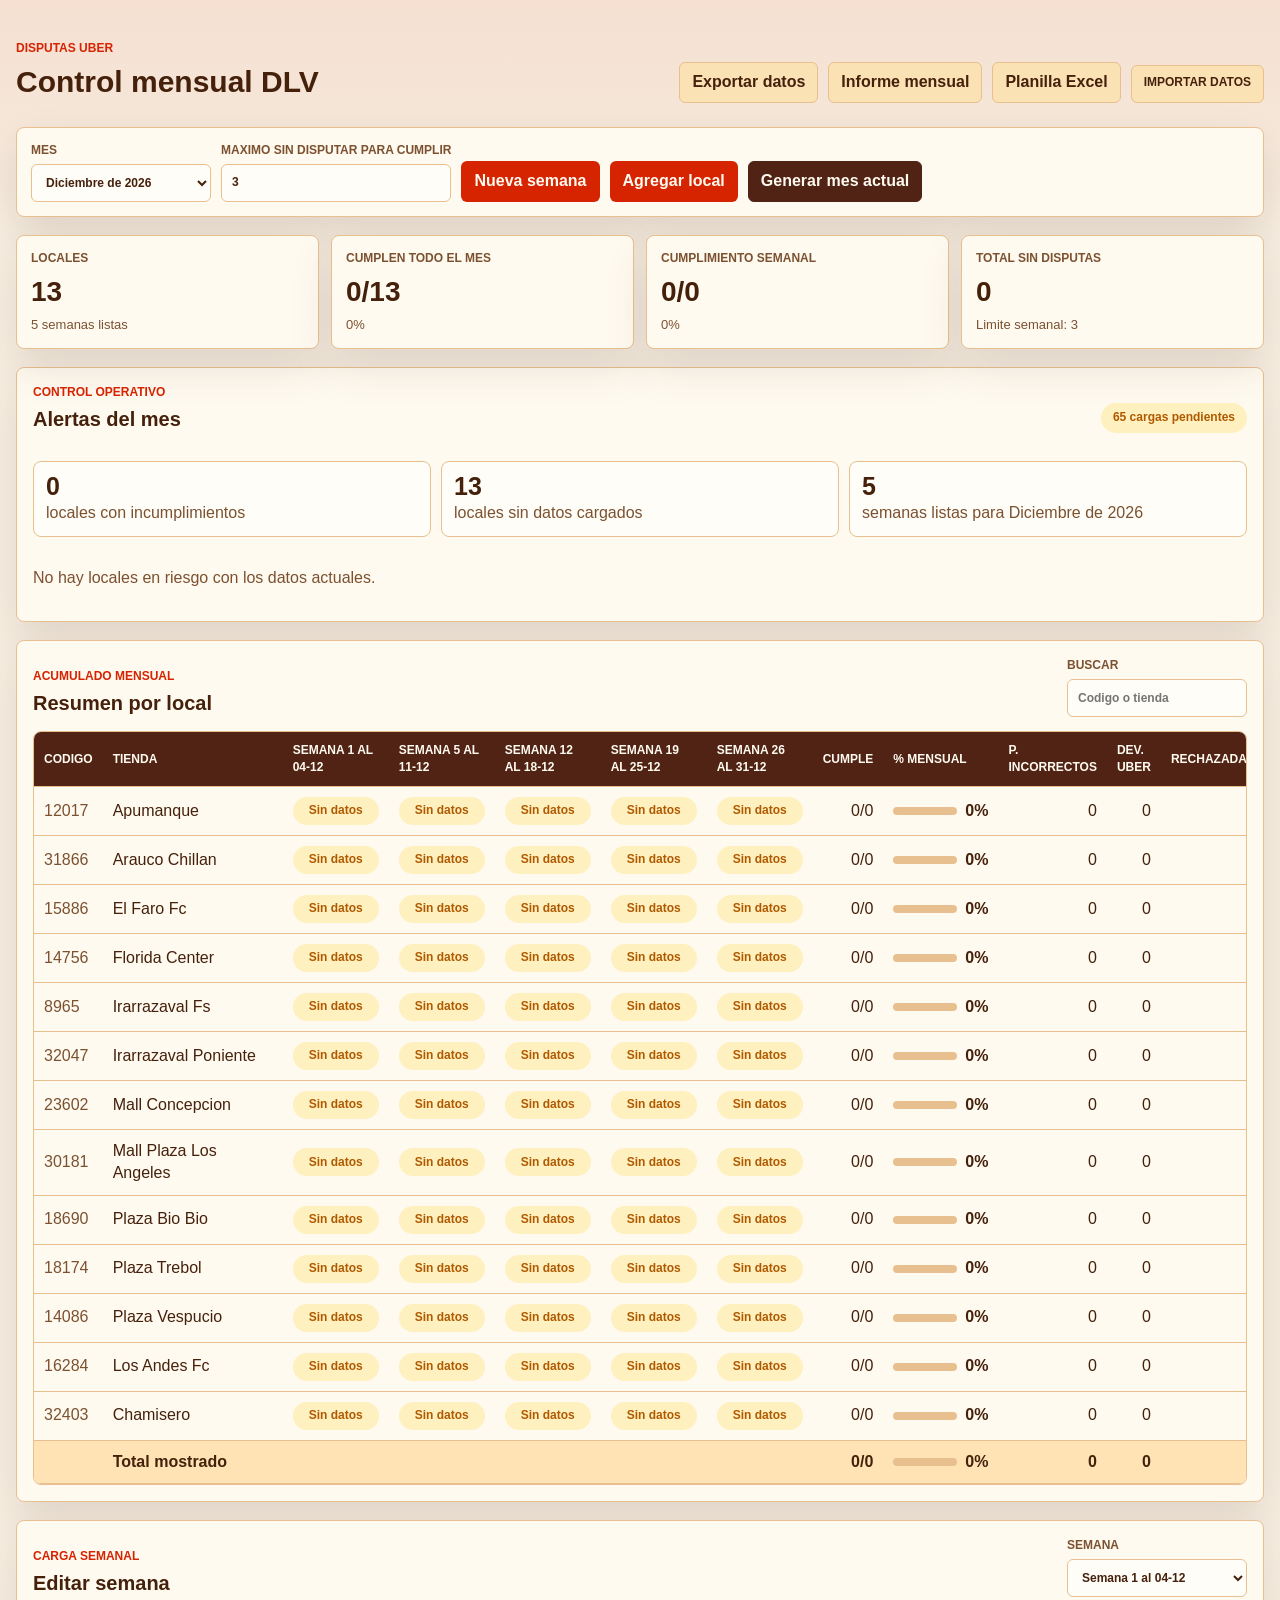
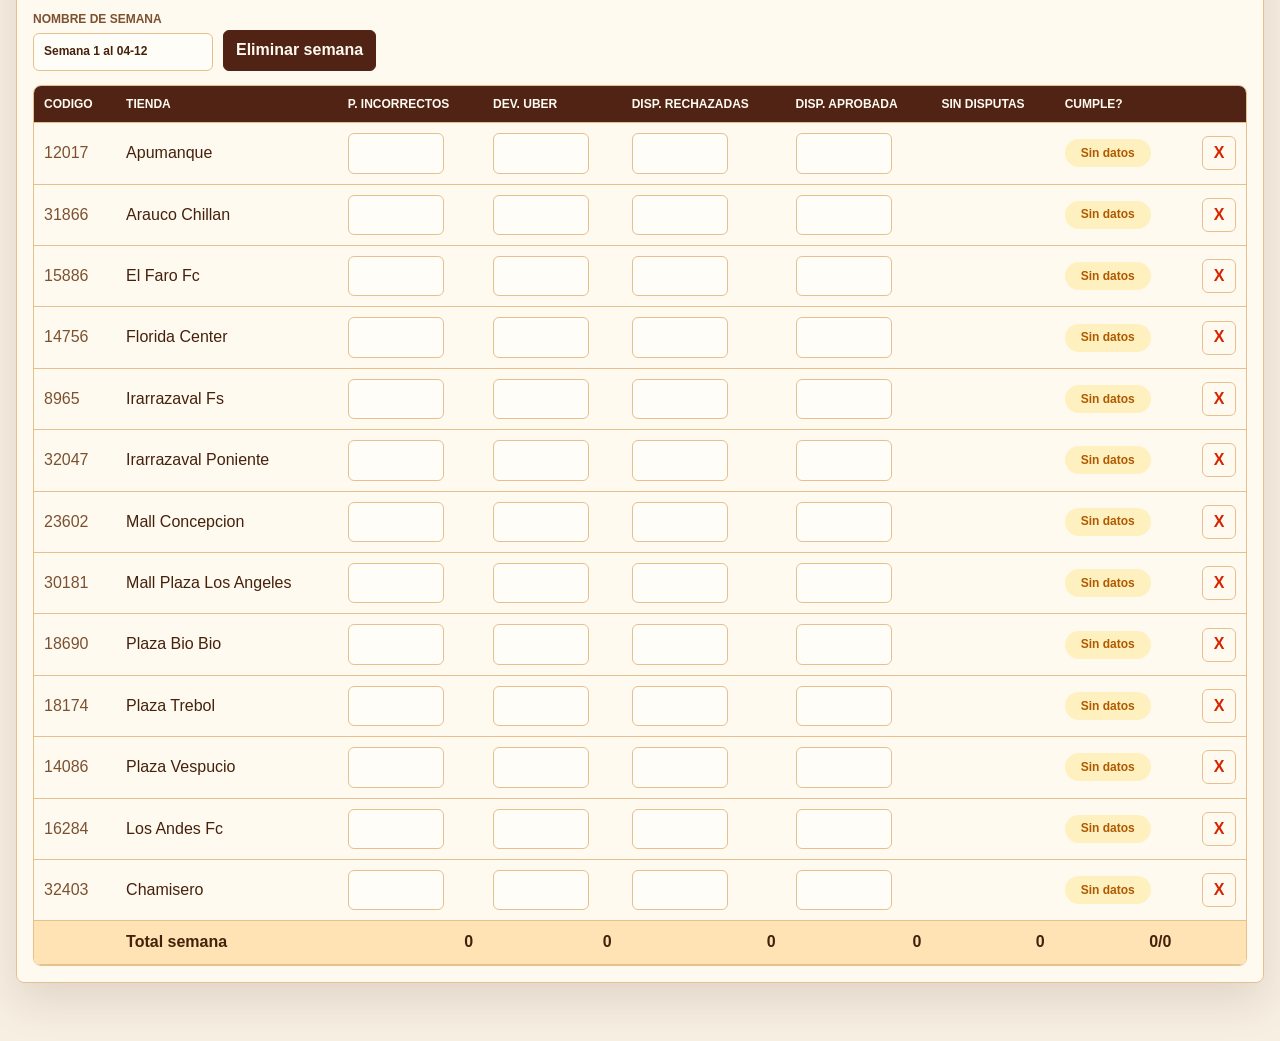
==== Control mensual DLV.html @ 06ec2b40 "agregar icono y nombre de app" ====
<!doctype html>
<html lang="es">
<head>
  <meta charset="utf-8">
  <meta name="viewport" content="width=device-width, initial-scale=1">
  <title>Control mensual DLV</title>
  <link rel="icon" type="image/x-icon" href="./app-icon.ico">
  <link rel="icon" type="image/webp" href="./app-icon.webp">
  <link rel="apple-touch-icon" href="./app-icon.webp">
  <link rel="manifest" href="./manifest.webmanifest">
  <link rel="stylesheet" href="./styles.css">
</head>
<body>
  <main class="app-shell">
    <header class="topbar">
      <div>
        <p class="eyebrow">Disputas Uber</p>
        <h1>Control mensual DLV</h1>
      </div>
      <div class="actions">
        <button class="button button-secondary" id="export-json" type="button">Exportar datos</button>
        <button class="button button-secondary" id="export-csv" type="button">Informe mensual</button>
        <button class="button button-secondary" id="export-xls" type="button">Planilla Excel</button>
        <label class="button button-secondary file-button">
          Importar datos
          <input id="import-json" type="file" accept="application/json">
        </label>
      </div>
    </header>

    <section class="toolbar" aria-label="Configuracion del periodo">
      <label>
        Mes
        <select id="month-select"></select>
      </label>
      <label>
        Maximo sin disputar para cumplir
        <input id="threshold" type="number" min="0" step="1">
      </label>
      <button class="button button-primary" id="add-week" type="button">Nueva semana</button>
      <button class="button button-primary" id="add-store" type="button">Agregar local</button>
      <button class="button button-danger" id="reset-data" type="button">Generar mes actual</button>
    </section>

    <section class="stats-grid" id="stats" aria-label="Resumen del mes"></section>

    <section class="section insights-section" id="insights" aria-label="Alertas y pendientes"></section>

    <section class="section">
      <div class="section-heading">
        <div>
          <p class="eyebrow">Acumulado mensual</p>
          <h2>Resumen por local</h2>
        </div>
        <div class="table-tools">
          <label>
            Buscar
            <input id="search" type="search" autocomplete="off" placeholder="Codigo o tienda">
          </label>
        </div>
      </div>
      <div class="table-wrap">
        <table class="data-table" id="summary-table">
          <thead></thead>
          <tbody></tbody>
          <tfoot></tfoot>
        </table>
      </div>
    </section>

    <section class="section editor-section">
      <div class="section-heading">
        <div>
          <p class="eyebrow">Carga semanal</p>
          <h2>Editar semana</h2>
        </div>
        <label>
          Semana
          <select id="week-select"></select>
        </label>
      </div>

      <div class="week-edit-bar">
        <label>
          Nombre de semana
          <input id="week-name" type="text" autocomplete="off">
        </label>
        <button class="button button-danger" id="delete-week" type="button">Eliminar semana</button>
      </div>

      <div class="table-wrap">
        <table class="data-table input-table" id="week-table">
          <thead>
            <tr>
              <th>Codigo</th>
              <th>Tienda</th>
              <th>P. incorrectos</th>
              <th>Dev. Uber</th>
              <th>Disp. rechazadas</th>
              <th>Disp. aprobada</th>
              <th>Sin disputas</th>
              <th>Cumple?</th>
              <th></th>
            </tr>
          </thead>
          <tbody></tbody>
          <tfoot></tfoot>
        </table>
      </div>
    </section>
  </main>

  <dialog id="store-dialog">
    <form id="store-form" class="dialog-card">
      <h2>Agregar local</h2>
      <label>
        Codigo
        <input id="new-store-code" type="text" autocomplete="off" required>
      </label>
      <label>
        Nombre de tienda
        <input id="new-store-name" type="text" autocomplete="off" required>
      </label>
      <menu>
        <button class="button button-secondary" data-close-dialog="store-dialog" type="button">Cancelar</button>
        <button class="button button-primary" id="save-store" type="submit">Guardar</button>
      </menu>
      <p class="form-error" id="store-error" role="alert"></p>
    </form>
  </dialog>

  <dialog id="week-dialog">
    <form id="week-form" class="dialog-card">
      <h2>Nueva semana</h2>
      <label>
        Nombre
        <input id="new-week-name" type="text" autocomplete="off" placeholder="Semana 1 al 07-08" required>
      </label>
      <menu>
        <button class="button button-secondary" data-close-dialog="week-dialog" type="button">Cancelar</button>
        <button class="button button-primary" id="save-week" type="submit">Crear</button>
      </menu>
      <p class="form-error" id="week-error" role="alert"></p>
    </form>
  </dialog>

  <div class="toast" id="undo-toast" hidden>
    <span id="undo-text"></span>
    <button class="button button-secondary" id="undo-action" type="button">Deshacer</button>
  </div>

  <script src="./app.js"></script>
</body>
</html>
---- styles.css ----
:root {
  color-scheme: light;
  --bg: #f7efe2;
  --surface: #fffaf0;
  --surface-soft: #fbe2b5;
  --ink: #45210c;
  --muted: #7b5130;
  --line: #e8bf8f;
  --green: #197445;
  --green-soft: #e0f2d6;
  --red: #d62300;
  --red-deep: #8b1f0b;
  --red-soft: #ffd9ca;
  --blue: #502314;
  --blue-soft: #ffe3b5;
  --yellow: #b05a00;
  --yellow-soft: #fff0bf;
  --shadow: 0 18px 42px rgba(80, 35, 20, 0.13);
}

* {
  box-sizing: border-box;
}

body {
  margin: 0;
  background:
    linear-gradient(180deg, rgba(214, 35, 0, 0.08), transparent 250px),
    var(--bg);
  color: var(--ink);
  font-family: Arial, Helvetica, sans-serif;
  line-height: 1.4;
}

button,
input,
select {
  font: inherit;
}

.app-shell {
  width: min(1480px, calc(100% - 32px));
  margin: 0 auto;
  padding: 24px 0 40px;
}

.topbar,
.toolbar,
.section,
.stats-grid {
  margin-bottom: 18px;
}

.topbar {
  display: flex;
  align-items: flex-end;
  justify-content: space-between;
  gap: 16px;
  padding: 16px 0 6px;
}

.eyebrow {
  margin: 0 0 4px;
  color: var(--red);
  font-size: 12px;
  font-weight: 700;
  letter-spacing: 0;
  text-transform: uppercase;
}

h1,
h2 {
  margin: 0;
  font-weight: 700;
  letter-spacing: 0;
}

h1 {
  font-size: 30px;
}

h2 {
  font-size: 20px;
}

.actions,
.toolbar,
.section-heading,
.table-tools,
.week-edit-bar,
menu {
  display: flex;
  align-items: end;
  gap: 10px;
  flex-wrap: wrap;
}

.toolbar,
.section {
  background: var(--surface);
  border: 1px solid var(--line);
  border-radius: 8px;
  box-shadow: var(--shadow);
}

.toolbar {
  padding: 14px;
}

.section {
  padding: 16px;
}

.section-heading {
  justify-content: space-between;
  margin-bottom: 14px;
}

.week-edit-bar {
  margin-bottom: 14px;
}

label {
  display: grid;
  gap: 5px;
  color: var(--muted);
  font-size: 12px;
  font-weight: 700;
  text-transform: uppercase;
}

input,
select {
  min-height: 38px;
  border: 1px solid var(--line);
  border-radius: 6px;
  background: #fffdf7;
  color: var(--ink);
  padding: 8px 10px;
  min-width: 180px;
}

input:focus,
select:focus,
button:focus-visible {
  outline: 3px solid rgba(40, 95, 143, 0.25);
  outline-offset: 2px;
}

.button {
  min-height: 38px;
  border: 1px solid transparent;
  border-radius: 6px;
  padding: 8px 12px;
  cursor: pointer;
  font-weight: 700;
  white-space: nowrap;
}

.button-primary {
  background: var(--red);
  color: #fffaf0;
}

.button-secondary {
  background: var(--surface-soft);
  border-color: var(--line);
  color: var(--ink);
}

.button-danger {
  background: var(--blue);
  border-color: var(--blue);
  color: #fffaf0;
}

.button:hover {
  filter: brightness(0.98);
}

.file-button input {
  display: none;
}

.stats-grid {
  display: grid;
  grid-template-columns: repeat(4, minmax(160px, 1fr));
  gap: 12px;
}

.insights-section {
  display: grid;
  gap: 14px;
}

.summary-chip {
  display: inline-flex;
  min-height: 30px;
  align-items: center;
  border-radius: 999px;
  background: var(--yellow-soft);
  color: var(--yellow);
  padding: 5px 12px;
  font-size: 12px;
  font-weight: 800;
}

.insight-grid {
  display: grid;
  grid-template-columns: repeat(3, minmax(160px, 1fr));
  gap: 10px;
}

.insight-grid article {
  display: grid;
  gap: 3px;
  min-height: 74px;
  border: 1px solid var(--line);
  border-radius: 8px;
  background: #fffdf7;
  padding: 12px;
}

.insight-grid strong {
  font-size: 25px;
  line-height: 1;
}

.insight-grid span,
.empty-note {
  color: var(--muted);
}

.risk-list {
  display: flex;
  flex-wrap: wrap;
  gap: 8px;
}

.risk-item {
  display: inline-flex;
  align-items: center;
  gap: 8px;
  min-height: 36px;
  border: 1px solid var(--line);
  border-radius: 999px;
  background: var(--red-soft);
  color: var(--red-deep);
  padding: 7px 12px;
  cursor: pointer;
  font-weight: 700;
}

.stat-card {
  background: var(--surface);
  border: 1px solid var(--line);
  border-radius: 8px;
  padding: 14px;
  box-shadow: var(--shadow);
}

.stat-label {
  color: var(--muted);
  font-size: 12px;
  font-weight: 700;
  text-transform: uppercase;
}

.stat-value {
  margin-top: 6px;
  font-size: 28px;
  font-weight: 800;
}

.stat-note {
  margin-top: 4px;
  color: var(--muted);
  font-size: 13px;
}

.table-wrap {
  overflow-x: auto;
  border: 1px solid var(--line);
  border-radius: 8px;
}

.data-table {
  width: 100%;
  border-collapse: collapse;
  background: var(--surface);
  min-width: 980px;
}

th,
td {
  border-bottom: 1px solid var(--line);
  padding: 10px;
  text-align: left;
  vertical-align: middle;
}

th {
  position: sticky;
  top: 0;
  z-index: 1;
  background: var(--blue);
  color: #fffaf0;
  font-size: 12px;
  text-transform: uppercase;
}

tfoot td {
  background: #ffe3b5;
  font-weight: 800;
}

.num,
.input-table input {
  text-align: right;
  font-variant-numeric: tabular-nums;
}

.input-table input {
  width: 96px;
  min-width: 82px;
}

.store-code {
  color: var(--muted);
  font-variant-numeric: tabular-nums;
  white-space: nowrap;
}

.store-name {
  min-width: 180px;
}

.badge {
  display: inline-flex;
  align-items: center;
  justify-content: center;
  min-width: 86px;
  min-height: 28px;
  border-radius: 999px;
  padding: 4px 10px;
  font-size: 12px;
  font-weight: 800;
  white-space: nowrap;
}

.badge-ok {
  background: var(--green-soft);
  color: var(--green);
}

.badge-bad {
  background: var(--red-soft);
  color: var(--red);
}

.badge-empty {
  background: var(--yellow-soft);
  color: var(--yellow);
}

.progress {
  display: grid;
  grid-template-columns: minmax(64px, 1fr) auto;
  gap: 8px;
  align-items: center;
}

.bar {
  height: 8px;
  overflow: hidden;
  background: var(--line);
  border-radius: 999px;
}

.bar span {
  display: block;
  height: 100%;
  background: var(--red);
}

.row-actions {
  text-align: right;
}

.icon-action {
  min-width: 34px;
  min-height: 34px;
  border-radius: 6px;
  border: 1px solid var(--line);
  background: var(--surface);
  color: var(--red);
  cursor: pointer;
  font-weight: 800;
}

dialog {
  width: min(420px, calc(100% - 32px));
  border: 0;
  border-radius: 8px;
  padding: 0;
  box-shadow: 0 26px 80px rgba(29, 38, 36, 0.3);
}

dialog::backdrop {
  background: rgba(29, 38, 36, 0.42);
}

.dialog-card {
  display: grid;
  gap: 14px;
  padding: 20px;
}

menu {
  justify-content: end;
  margin: 0;
  padding: 0;
}

.form-error {
  min-height: 20px;
  margin: 0;
  color: var(--red);
  font-weight: 700;
}

.empty-state {
  padding: 24px;
  color: var(--muted);
  text-align: center;
}

.toast {
  position: fixed;
  right: 18px;
  bottom: 18px;
  z-index: 10;
  display: flex;
  align-items: center;
  gap: 12px;
  max-width: min(460px, calc(100% - 36px));
  border: 1px solid var(--line);
  border-radius: 8px;
  background: var(--surface);
  box-shadow: 0 20px 55px rgba(80, 35, 20, 0.22);
  padding: 12px;
  font-weight: 700;
}

.toast[hidden] {
  display: none;
}

@media (max-width: 900px) {
  .topbar {
    align-items: stretch;
    flex-direction: column;
  }

  .stats-grid {
    grid-template-columns: repeat(2, minmax(140px, 1fr));
  }

  .insight-grid {
    grid-template-columns: 1fr;
  }

  .actions,
  .toolbar,
  .week-edit-bar {
    align-items: stretch;
  }

  .button,
  label,
  input,
  select {
    width: 100%;
  }
}

@media (max-width: 560px) {
  .app-shell {
    width: min(100% - 20px, 1480px);
    padding-top: 12px;
  }

  h1 {
    font-size: 24px;
  }

  .stats-grid {
    grid-template-columns: 1fr;
  }

  .toast {
    left: 10px;
    right: 10px;
    bottom: 10px;
    flex-direction: column;
    align-items: stretch;
  }
}
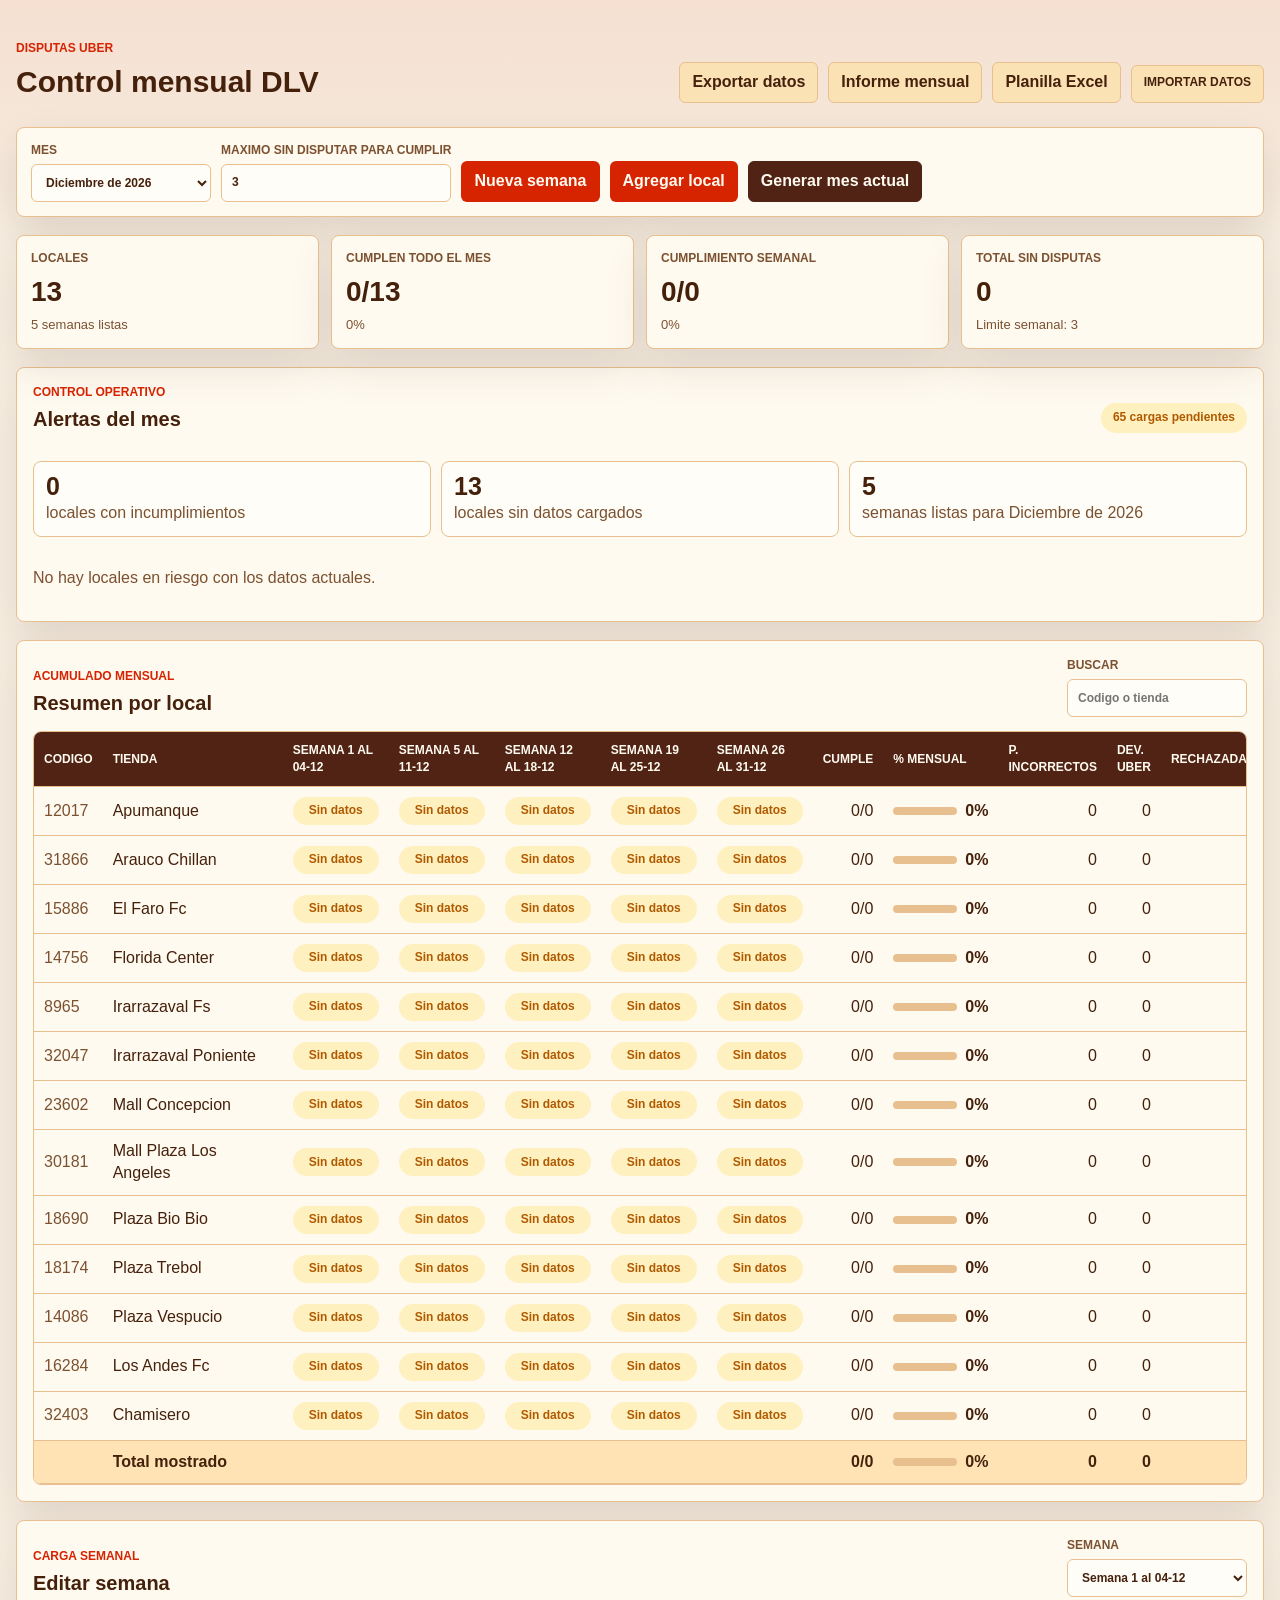
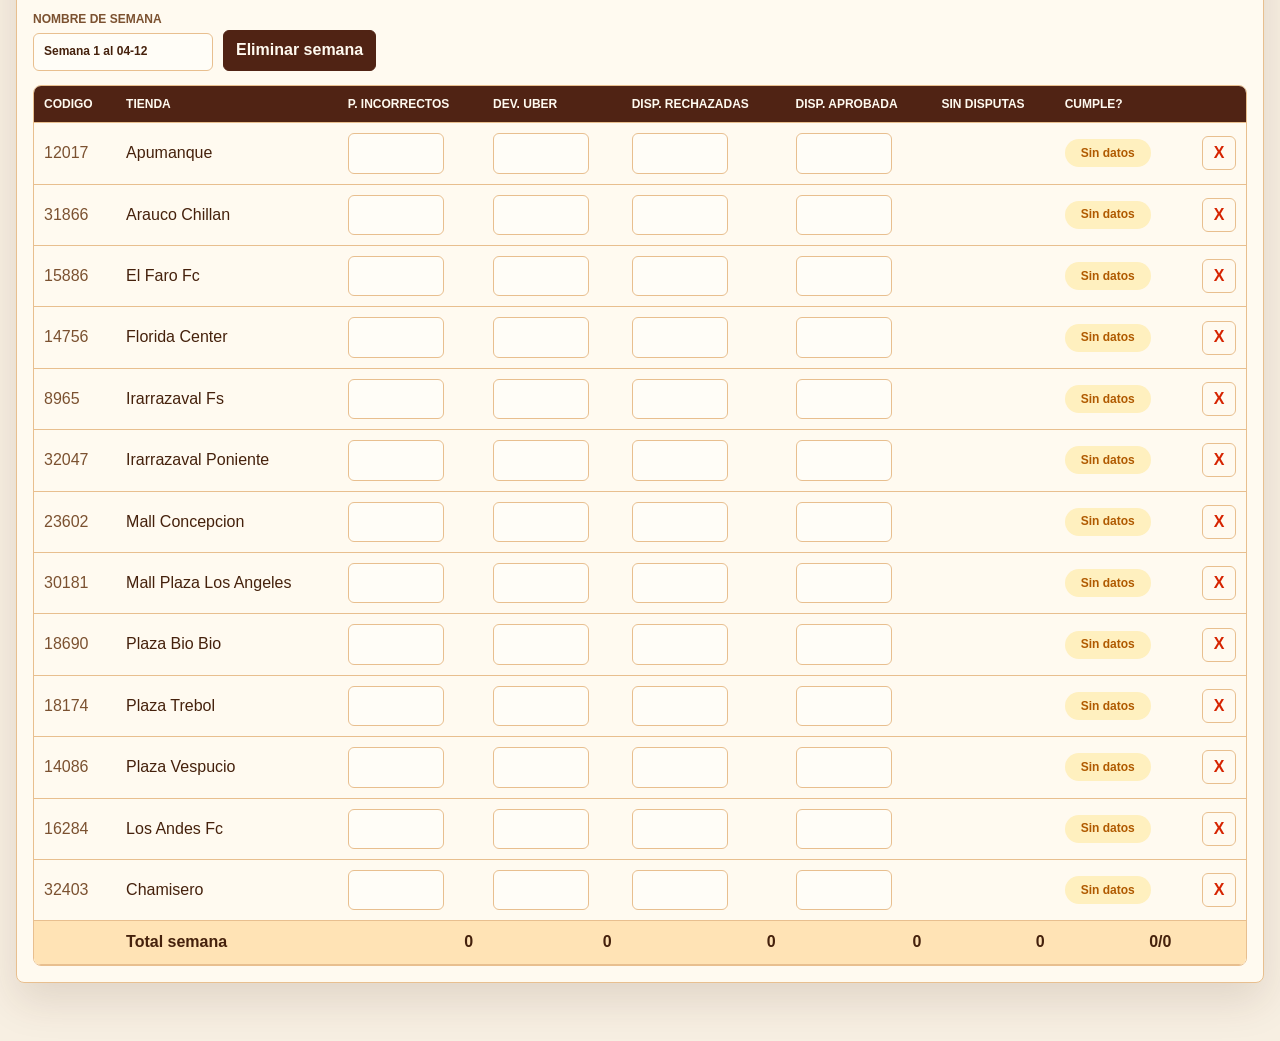
==== commit 00a6f56d: "organizar entrega y completar instalacion local" ====
--- a/Control mensual DLV.html
+++ b/Control mensual DLV.html
@@ -4,11 +4,11 @@
   <meta charset="utf-8">
   <meta name="viewport" content="width=device-width, initial-scale=1">
   <title>Control mensual DLV</title>
-  <link rel="icon" type="image/x-icon" href="./app-icon.ico">
-  <link rel="icon" type="image/webp" href="./app-icon.webp">
-  <link rel="apple-touch-icon" href="./app-icon.webp">
+  <link rel="icon" type="image/x-icon" href="./assets/icons/app-icon.ico">
+  <link rel="icon" type="image/webp" href="./assets/icons/app-icon.webp">
+  <link rel="apple-touch-icon" href="./assets/icons/app-icon.webp">
   <link rel="manifest" href="./manifest.webmanifest">
-  <link rel="stylesheet" href="./styles.css">
+  <link rel="stylesheet" href="./src/styles.css">
 </head>
 <body>
   <main class="app-shell">
@@ -149,6 +149,11 @@
     <button class="button button-secondary" id="undo-action" type="button">Deshacer</button>
   </div>
 
-  <script src="./app.js"></script>
+  <script>
+    if ("serviceWorker" in navigator && window.location.protocol !== "file:") {
+      navigator.serviceWorker.register("./service-worker.js");
+    }
+  </script>
+  <script src="./src/app.js"></script>
 </body>
 </html>
--- a/src/styles.css
+++ b/src/styles.css
@@ -0,0 +1,508 @@
+:root {
+  color-scheme: light;
+  --bg: #f7efe2;
+  --surface: #fffaf0;
+  --surface-soft: #fbe2b5;
+  --ink: #45210c;
+  --muted: #7b5130;
+  --line: #e8bf8f;
+  --green: #197445;
+  --green-soft: #e0f2d6;
+  --red: #d62300;
+  --red-deep: #8b1f0b;
+  --red-soft: #ffd9ca;
+  --blue: #502314;
+  --blue-soft: #ffe3b5;
+  --yellow: #b05a00;
+  --yellow-soft: #fff0bf;
+  --shadow: 0 18px 42px rgba(80, 35, 20, 0.13);
+}
+
+* {
+  box-sizing: border-box;
+}
+
+body {
+  margin: 0;
+  background:
+    linear-gradient(180deg, rgba(214, 35, 0, 0.08), transparent 250px),
+    var(--bg);
+  color: var(--ink);
+  font-family: Arial, Helvetica, sans-serif;
+  line-height: 1.4;
+}
+
+button,
+input,
+select {
+  font: inherit;
+}
+
+.app-shell {
+  width: min(1480px, calc(100% - 32px));
+  margin: 0 auto;
+  padding: 24px 0 40px;
+}
+
+.topbar,
+.toolbar,
+.section,
+.stats-grid {
+  margin-bottom: 18px;
+}
+
+.topbar {
+  display: flex;
+  align-items: flex-end;
+  justify-content: space-between;
+  gap: 16px;
+  padding: 16px 0 6px;
+}
+
+.eyebrow {
+  margin: 0 0 4px;
+  color: var(--red);
+  font-size: 12px;
+  font-weight: 700;
+  letter-spacing: 0;
+  text-transform: uppercase;
+}
+
+h1,
+h2 {
+  margin: 0;
+  font-weight: 700;
+  letter-spacing: 0;
+}
+
+h1 {
+  font-size: 30px;
+}
+
+h2 {
+  font-size: 20px;
+}
+
+.actions,
+.toolbar,
+.section-heading,
+.table-tools,
+.week-edit-bar,
+menu {
+  display: flex;
+  align-items: end;
+  gap: 10px;
+  flex-wrap: wrap;
+}
+
+.toolbar,
+.section {
+  background: var(--surface);
+  border: 1px solid var(--line);
+  border-radius: 8px;
+  box-shadow: var(--shadow);
+}
+
+.toolbar {
+  padding: 14px;
+}
+
+.section {
+  padding: 16px;
+}
+
+.section-heading {
+  justify-content: space-between;
+  margin-bottom: 14px;
+}
+
+.week-edit-bar {
+  margin-bottom: 14px;
+}
+
+label {
+  display: grid;
+  gap: 5px;
+  color: var(--muted);
+  font-size: 12px;
+  font-weight: 700;
+  text-transform: uppercase;
+}
+
+input,
+select {
+  min-height: 38px;
+  border: 1px solid var(--line);
+  border-radius: 6px;
+  background: #fffdf7;
+  color: var(--ink);
+  padding: 8px 10px;
+  min-width: 180px;
+}
+
+input:focus,
+select:focus,
+button:focus-visible {
+  outline: 3px solid rgba(40, 95, 143, 0.25);
+  outline-offset: 2px;
+}
+
+.button {
+  min-height: 38px;
+  border: 1px solid transparent;
+  border-radius: 6px;
+  padding: 8px 12px;
+  cursor: pointer;
+  font-weight: 700;
+  white-space: nowrap;
+}
+
+.button-primary {
+  background: var(--red);
+  color: #fffaf0;
+}
+
+.button-secondary {
+  background: var(--surface-soft);
+  border-color: var(--line);
+  color: var(--ink);
+}
+
+.button-danger {
+  background: var(--blue);
+  border-color: var(--blue);
+  color: #fffaf0;
+}
+
+.button:hover {
+  filter: brightness(0.98);
+}
+
+.file-button input {
+  display: none;
+}
+
+.stats-grid {
+  display: grid;
+  grid-template-columns: repeat(4, minmax(160px, 1fr));
+  gap: 12px;
+}
+
+.insights-section {
+  display: grid;
+  gap: 14px;
+}
+
+.summary-chip {
+  display: inline-flex;
+  min-height: 30px;
+  align-items: center;
+  border-radius: 999px;
+  background: var(--yellow-soft);
+  color: var(--yellow);
+  padding: 5px 12px;
+  font-size: 12px;
+  font-weight: 800;
+}
+
+.insight-grid {
+  display: grid;
+  grid-template-columns: repeat(3, minmax(160px, 1fr));
+  gap: 10px;
+}
+
+.insight-grid article {
+  display: grid;
+  gap: 3px;
+  min-height: 74px;
+  border: 1px solid var(--line);
+  border-radius: 8px;
+  background: #fffdf7;
+  padding: 12px;
+}
+
+.insight-grid strong {
+  font-size: 25px;
+  line-height: 1;
+}
+
+.insight-grid span,
+.empty-note {
+  color: var(--muted);
+}
+
+.risk-list {
+  display: flex;
+  flex-wrap: wrap;
+  gap: 8px;
+}
+
+.risk-item {
+  display: inline-flex;
+  align-items: center;
+  gap: 8px;
+  min-height: 36px;
+  border: 1px solid var(--line);
+  border-radius: 999px;
+  background: var(--red-soft);
+  color: var(--red-deep);
+  padding: 7px 12px;
+  cursor: pointer;
+  font-weight: 700;
+}
+
+.stat-card {
+  background: var(--surface);
+  border: 1px solid var(--line);
+  border-radius: 8px;
+  padding: 14px;
+  box-shadow: var(--shadow);
+}
+
+.stat-label {
+  color: var(--muted);
+  font-size: 12px;
+  font-weight: 700;
+  text-transform: uppercase;
+}
+
+.stat-value {
+  margin-top: 6px;
+  font-size: 28px;
+  font-weight: 800;
+}
+
+.stat-note {
+  margin-top: 4px;
+  color: var(--muted);
+  font-size: 13px;
+}
+
+.table-wrap {
+  overflow-x: auto;
+  border: 1px solid var(--line);
+  border-radius: 8px;
+}
+
+.data-table {
+  width: 100%;
+  border-collapse: collapse;
+  background: var(--surface);
+  min-width: 980px;
+}
+
+th,
+td {
+  border-bottom: 1px solid var(--line);
+  padding: 10px;
+  text-align: left;
+  vertical-align: middle;
+}
+
+th {
+  position: sticky;
+  top: 0;
+  z-index: 1;
+  background: var(--blue);
+  color: #fffaf0;
+  font-size: 12px;
+  text-transform: uppercase;
+}
+
+tfoot td {
+  background: #ffe3b5;
+  font-weight: 800;
+}
+
+.num,
+.input-table input {
+  text-align: right;
+  font-variant-numeric: tabular-nums;
+}
+
+.input-table input {
+  width: 96px;
+  min-width: 82px;
+}
+
+.store-code {
+  color: var(--muted);
+  font-variant-numeric: tabular-nums;
+  white-space: nowrap;
+}
+
+.store-name {
+  min-width: 180px;
+}
+
+.badge {
+  display: inline-flex;
+  align-items: center;
+  justify-content: center;
+  min-width: 86px;
+  min-height: 28px;
+  border-radius: 999px;
+  padding: 4px 10px;
+  font-size: 12px;
+  font-weight: 800;
+  white-space: nowrap;
+}
+
+.badge-ok {
+  background: var(--green-soft);
+  color: var(--green);
+}
+
+.badge-bad {
+  background: var(--red-soft);
+  color: var(--red);
+}
+
+.badge-empty {
+  background: var(--yellow-soft);
+  color: var(--yellow);
+}
+
+.progress {
+  display: grid;
+  grid-template-columns: minmax(64px, 1fr) auto;
+  gap: 8px;
+  align-items: center;
+}
+
+.bar {
+  height: 8px;
+  overflow: hidden;
+  background: var(--line);
+  border-radius: 999px;
+}
+
+.bar span {
+  display: block;
+  height: 100%;
+  background: var(--red);
+}
+
+.row-actions {
+  text-align: right;
+}
+
+.icon-action {
+  min-width: 34px;
+  min-height: 34px;
+  border-radius: 6px;
+  border: 1px solid var(--line);
+  background: var(--surface);
+  color: var(--red);
+  cursor: pointer;
+  font-weight: 800;
+}
+
+dialog {
+  width: min(420px, calc(100% - 32px));
+  border: 0;
+  border-radius: 8px;
+  padding: 0;
+  box-shadow: 0 26px 80px rgba(29, 38, 36, 0.3);
+}
+
+dialog::backdrop {
+  background: rgba(29, 38, 36, 0.42);
+}
+
+.dialog-card {
+  display: grid;
+  gap: 14px;
+  padding: 20px;
+}
+
+menu {
+  justify-content: end;
+  margin: 0;
+  padding: 0;
+}
+
+.form-error {
+  min-height: 20px;
+  margin: 0;
+  color: var(--red);
+  font-weight: 700;
+}
+
+.empty-state {
+  padding: 24px;
+  color: var(--muted);
+  text-align: center;
+}
+
+.toast {
+  position: fixed;
+  right: 18px;
+  bottom: 18px;
+  z-index: 10;
+  display: flex;
+  align-items: center;
+  gap: 12px;
+  max-width: min(460px, calc(100% - 36px));
+  border: 1px solid var(--line);
+  border-radius: 8px;
+  background: var(--surface);
+  box-shadow: 0 20px 55px rgba(80, 35, 20, 0.22);
+  padding: 12px;
+  font-weight: 700;
+}
+
+.toast[hidden] {
+  display: none;
+}
+
+@media (max-width: 900px) {
+  .topbar {
+    align-items: stretch;
+    flex-direction: column;
+  }
+
+  .stats-grid {
+    grid-template-columns: repeat(2, minmax(140px, 1fr));
+  }
+
+  .insight-grid {
+    grid-template-columns: 1fr;
+  }
+
+  .actions,
+  .toolbar,
+  .week-edit-bar {
+    align-items: stretch;
+  }
+
+  .button,
+  label,
+  input,
+  select {
+    width: 100%;
+  }
+}
+
+@media (max-width: 560px) {
+  .app-shell {
+    width: min(100% - 20px, 1480px);
+    padding-top: 12px;
+  }
+
+  h1 {
+    font-size: 24px;
+  }
+
+  .stats-grid {
+    grid-template-columns: 1fr;
+  }
+
+  .toast {
+    left: 10px;
+    right: 10px;
+    bottom: 10px;
+    flex-direction: column;
+    align-items: stretch;
+  }
+}
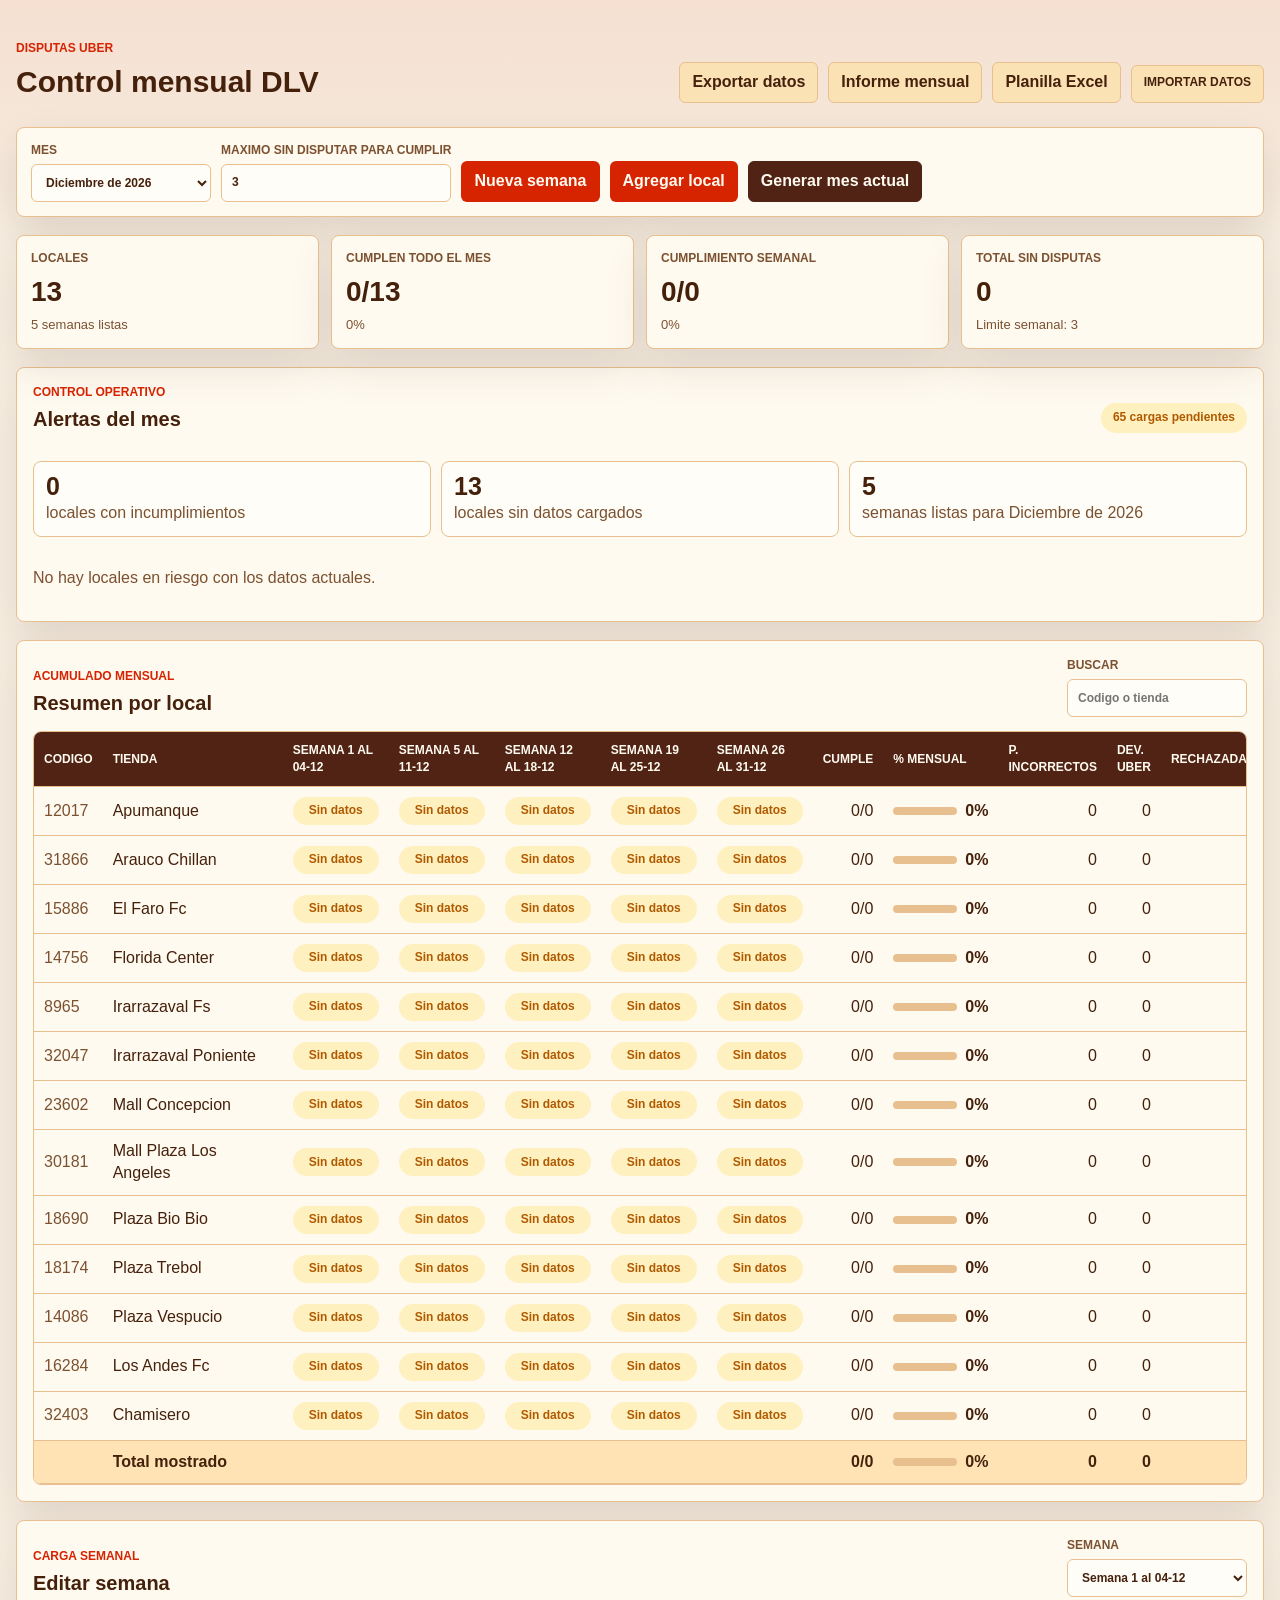
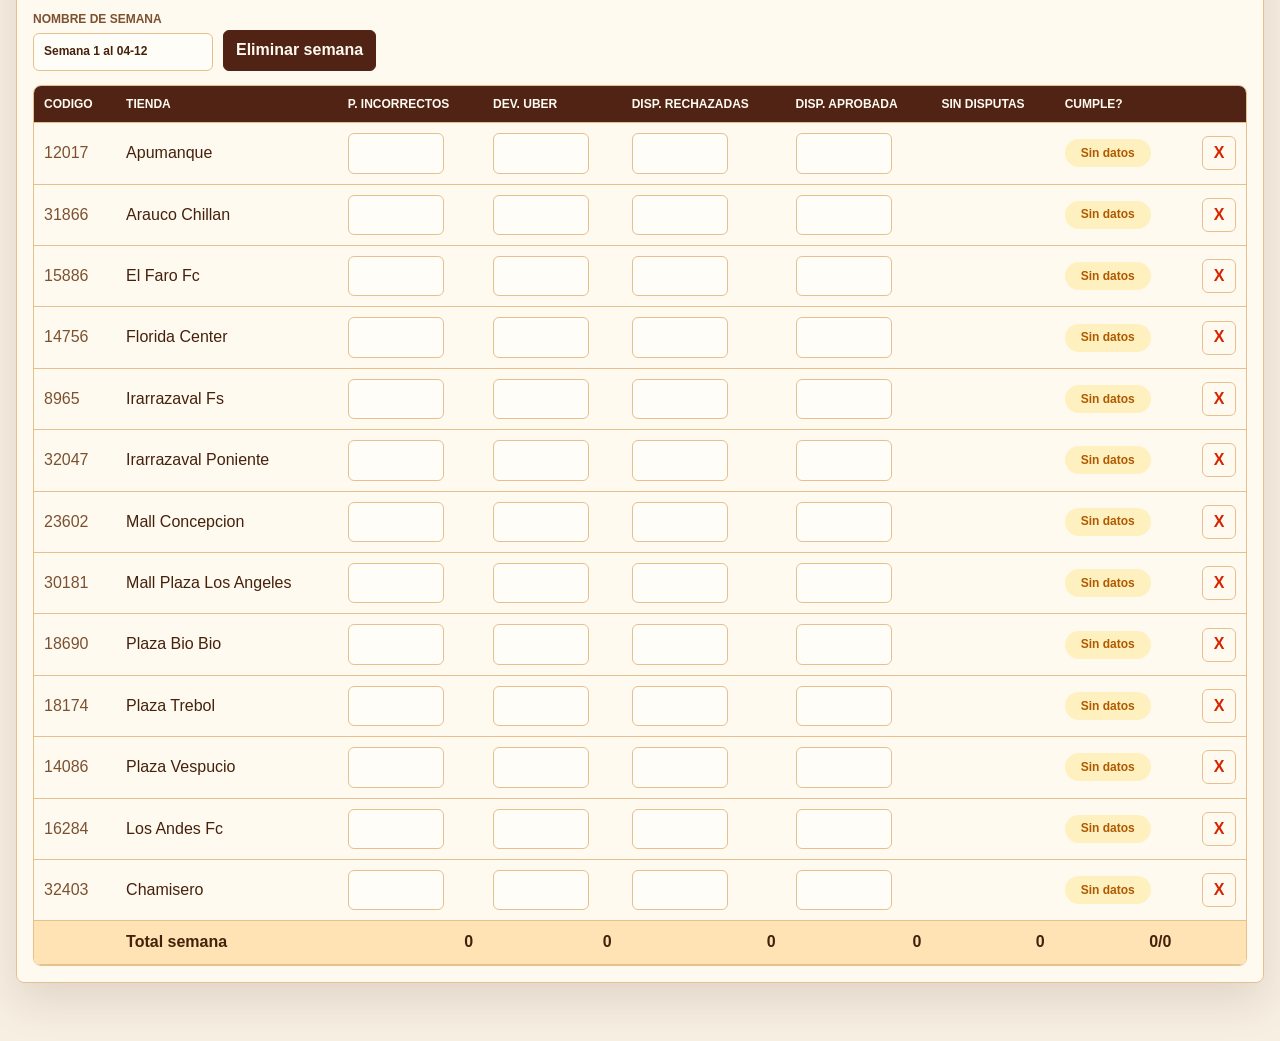
==== commit c46f15be: "organizar entrega para usuario final" ====
--- a/Control mensual DLV.html
+++ b/Control mensual DLV.html
@@ -3,157 +3,53 @@
 <head>
   <meta charset="utf-8">
   <meta name="viewport" content="width=device-width, initial-scale=1">
+  <meta http-equiv="refresh" content="0; url=./04%20-%20Sistema%20interno/app/index.html">
   <title>Control mensual DLV</title>
-  <link rel="icon" type="image/x-icon" href="./assets/icons/app-icon.ico">
-  <link rel="icon" type="image/webp" href="./assets/icons/app-icon.webp">
-  <link rel="apple-touch-icon" href="./assets/icons/app-icon.webp">
-  <link rel="manifest" href="./manifest.webmanifest">
-  <link rel="stylesheet" href="./src/styles.css">
+  <link rel="icon" type="image/x-icon" href="./04%20-%20Sistema%20interno/app/assets/icons/app-icon.ico">
+  <style>
+    body {
+      align-items: center;
+      background: #f7efe2;
+      color: #421308;
+      display: flex;
+      font-family: Arial, sans-serif;
+      justify-content: center;
+      margin: 0;
+      min-height: 100vh;
+      text-align: center;
+    }
+
+    main {
+      max-width: 420px;
+      padding: 32px;
+    }
+
+    img {
+      height: 96px;
+      width: 96px;
+    }
+
+    a {
+      background: #d62300;
+      border-radius: 8px;
+      color: #fff;
+      display: inline-block;
+      font-weight: 700;
+      margin-top: 16px;
+      padding: 12px 18px;
+      text-decoration: none;
+    }
+  </style>
 </head>
 <body>
-  <main class="app-shell">
-    <header class="topbar">
-      <div>
-        <p class="eyebrow">Disputas Uber</p>
-        <h1>Control mensual DLV</h1>
-      </div>
-      <div class="actions">
-        <button class="button button-secondary" id="export-json" type="button">Exportar datos</button>
-        <button class="button button-secondary" id="export-csv" type="button">Informe mensual</button>
-        <button class="button button-secondary" id="export-xls" type="button">Planilla Excel</button>
-        <label class="button button-secondary file-button">
-          Importar datos
-          <input id="import-json" type="file" accept="application/json">
-        </label>
-      </div>
-    </header>
-
-    <section class="toolbar" aria-label="Configuracion del periodo">
-      <label>
-        Mes
-        <select id="month-select"></select>
-      </label>
-      <label>
-        Maximo sin disputar para cumplir
-        <input id="threshold" type="number" min="0" step="1">
-      </label>
-      <button class="button button-primary" id="add-week" type="button">Nueva semana</button>
-      <button class="button button-primary" id="add-store" type="button">Agregar local</button>
-      <button class="button button-danger" id="reset-data" type="button">Generar mes actual</button>
-    </section>
-
-    <section class="stats-grid" id="stats" aria-label="Resumen del mes"></section>
-
-    <section class="section insights-section" id="insights" aria-label="Alertas y pendientes"></section>
-
-    <section class="section">
-      <div class="section-heading">
-        <div>
-          <p class="eyebrow">Acumulado mensual</p>
-          <h2>Resumen por local</h2>
-        </div>
-        <div class="table-tools">
-          <label>
-            Buscar
-            <input id="search" type="search" autocomplete="off" placeholder="Codigo o tienda">
-          </label>
-        </div>
-      </div>
-      <div class="table-wrap">
-        <table class="data-table" id="summary-table">
-          <thead></thead>
-          <tbody></tbody>
-          <tfoot></tfoot>
-        </table>
-      </div>
-    </section>
-
-    <section class="section editor-section">
-      <div class="section-heading">
-        <div>
-          <p class="eyebrow">Carga semanal</p>
-          <h2>Editar semana</h2>
-        </div>
-        <label>
-          Semana
-          <select id="week-select"></select>
-        </label>
-      </div>
-
-      <div class="week-edit-bar">
-        <label>
-          Nombre de semana
-          <input id="week-name" type="text" autocomplete="off">
-        </label>
-        <button class="button button-danger" id="delete-week" type="button">Eliminar semana</button>
-      </div>
-
-      <div class="table-wrap">
-        <table class="data-table input-table" id="week-table">
-          <thead>
-            <tr>
-              <th>Codigo</th>
-              <th>Tienda</th>
-              <th>P. incorrectos</th>
-              <th>Dev. Uber</th>
-              <th>Disp. rechazadas</th>
-              <th>Disp. aprobada</th>
-              <th>Sin disputas</th>
-              <th>Cumple?</th>
-              <th></th>
-            </tr>
-          </thead>
-          <tbody></tbody>
-          <tfoot></tfoot>
-        </table>
-      </div>
-    </section>
+  <main>
+    <img src="./04%20-%20Sistema%20interno/app/assets/icons/app-icon.webp" alt="Control mensual DLV">
+    <h1>Control mensual DLV</h1>
+    <p>Abriendo la aplicacion...</p>
+    <a href="./04%20-%20Sistema%20interno/app/index.html">Abrir ahora</a>
   </main>
-
-  <dialog id="store-dialog">
-    <form id="store-form" class="dialog-card">
-      <h2>Agregar local</h2>
-      <label>
-        Codigo
-        <input id="new-store-code" type="text" autocomplete="off" required>
-      </label>
-      <label>
-        Nombre de tienda
-        <input id="new-store-name" type="text" autocomplete="off" required>
-      </label>
-      <menu>
-        <button class="button button-secondary" data-close-dialog="store-dialog" type="button">Cancelar</button>
-        <button class="button button-primary" id="save-store" type="submit">Guardar</button>
-      </menu>
-      <p class="form-error" id="store-error" role="alert"></p>
-    </form>
-  </dialog>
-
-  <dialog id="week-dialog">
-    <form id="week-form" class="dialog-card">
-      <h2>Nueva semana</h2>
-      <label>
-        Nombre
-        <input id="new-week-name" type="text" autocomplete="off" placeholder="Semana 1 al 07-08" required>
-      </label>
-      <menu>
-        <button class="button button-secondary" data-close-dialog="week-dialog" type="button">Cancelar</button>
-        <button class="button button-primary" id="save-week" type="submit">Crear</button>
-      </menu>
-      <p class="form-error" id="week-error" role="alert"></p>
-    </form>
-  </dialog>
-
-  <div class="toast" id="undo-toast" hidden>
-    <span id="undo-text"></span>
-    <button class="button button-secondary" id="undo-action" type="button">Deshacer</button>
-  </div>
-
   <script>
-    if ("serviceWorker" in navigator && window.location.protocol !== "file:") {
-      navigator.serviceWorker.register("./service-worker.js");
-    }
+    window.location.replace("./04%20-%20Sistema%20interno/app/index.html");
   </script>
-  <script src="./src/app.js"></script>
 </body>
 </html>
